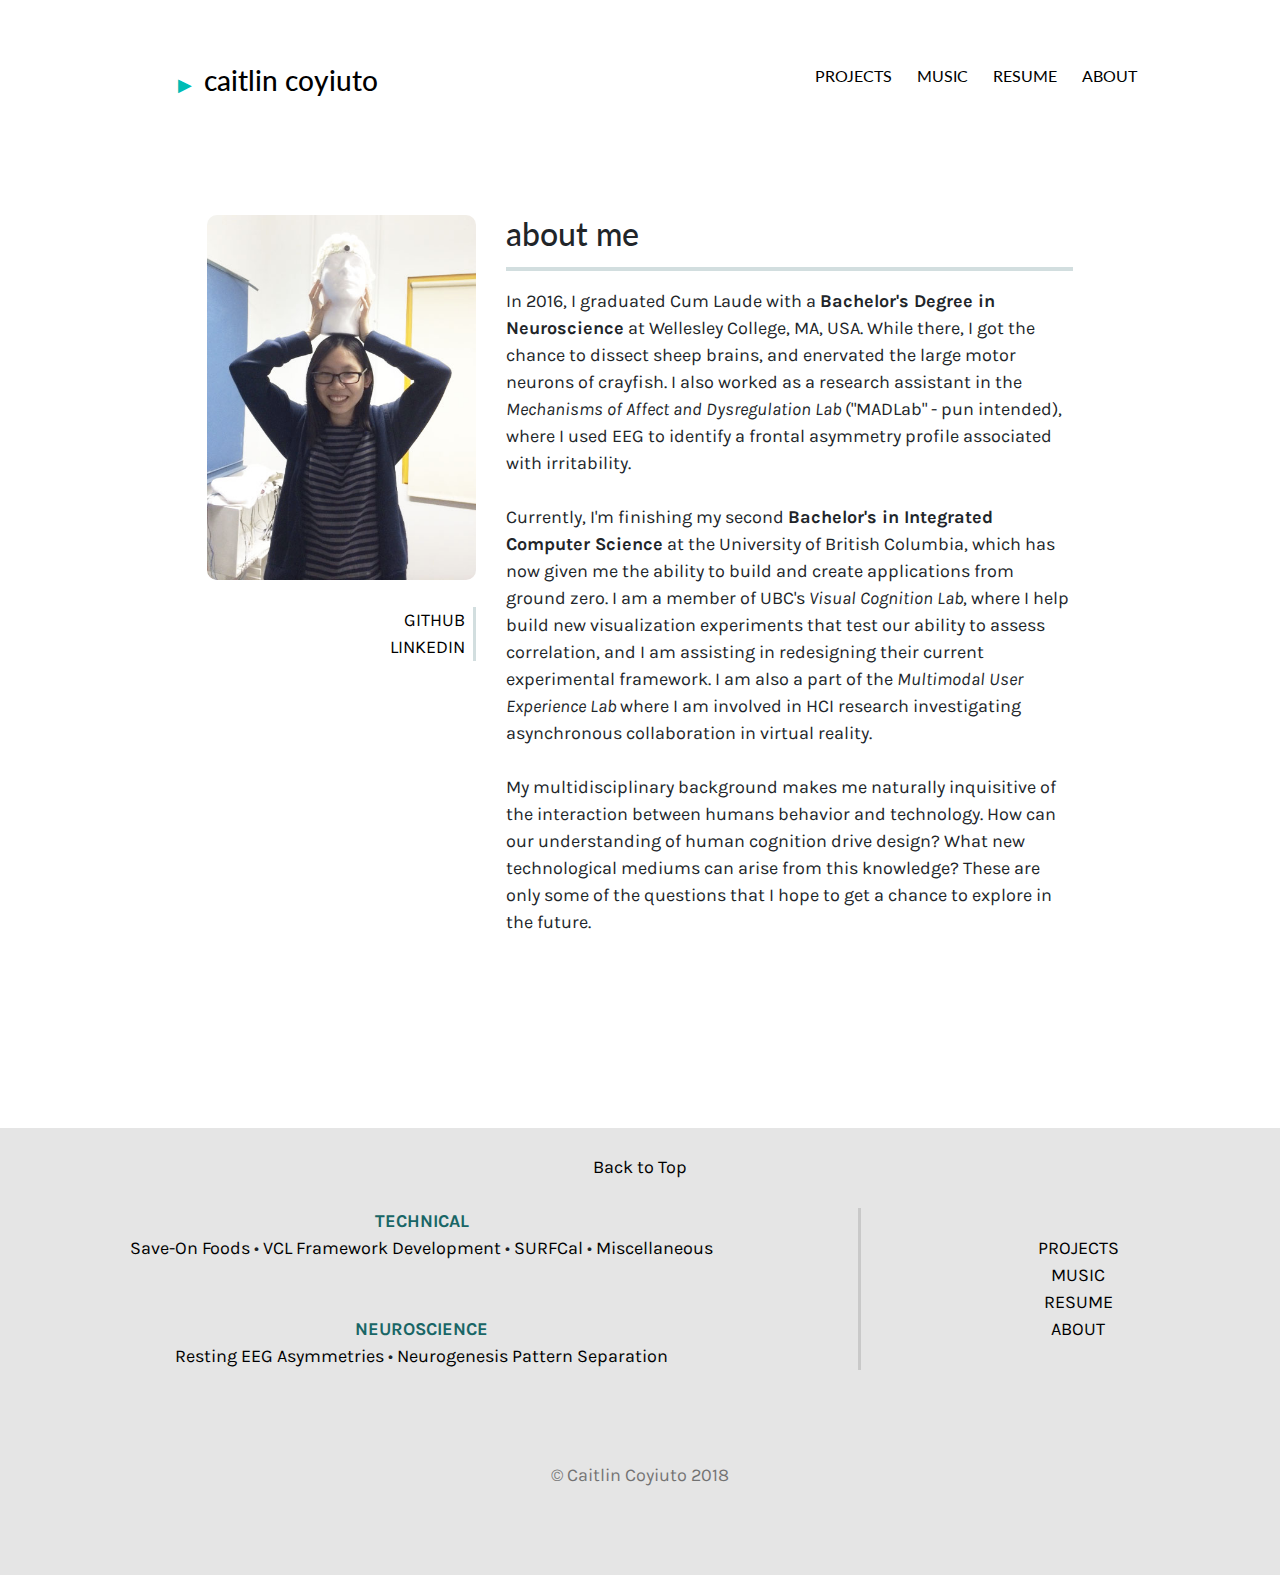
==== about.html @ ff23d128 "About updates." ====
<!DOCTYPE html>
<html>
<meta charset="UTF-8">
<meta name="viewport" content="width=device-width, initial-scale=1">

<head>
	
	<link rel="icon" href="imgs/CC.jpg">

	<title>About</title>

	<!-- Fonts -->
	<link rel="stylesheet" href="https://fonts.googleapis.com/css?family=Lato">
	<link rel="stylesheet" href="https://fonts.googleapis.com/css?family=Roboto">
	<link rel="stylesheet" href="https://fonts.googleapis.com/css?family=Karla">
	<link rel="stylesheet" href="https://fonts.googleapis.com/css?family=Lora">
	<link rel="stylesheet" href="https://fonts.googleapis.com/css?family=Merriweather">

  	<!-- External stylesheets -->
	<link rel="stylesheet" href="https://cdnjs.cloudflare.com/ajax/libs/font-awesome/4.7.0/css/font-awesome.min.css">
	<link rel="stylesheet" href="https://maxcdn.bootstrapcdn.com/bootstrap/4.0.0/css/bootstrap.min.css" integrity="sha384-Gn5384xqQ1aoWXA+058RXPxPg6fy4IWvTNh0E263XmFcJlSAwiGgFAW/dAiS6JXm" crossorigin="anonymous">

	<!-- Local stylesheets -->
	<link href="styles/styles.css" rel="stylesheet" type="text/css"/>

	<script src="jquery-3.3.1.min.js"></script>
	<script src="scripts.js"></script>
</head>

<body>

	<div id = "nav-bottom">
		<ul>
			<div class = "li-container">
		  		<li style = "float: left"><a class = "scroll-button" href="index.html"><h3><font size = "4.5px" color = "#00bcb5">&#9654 </font>&nbsp;caitlin coyiuto</h3></a></li>
		  	</div>
		  	<div class = "li-container">
		  		<li style = "float: right"><a href="about.html">ABOUT</a></li>
		  	</div>
		  	<div class = "li-container">
		  		<li style = "float: right"><a href="papers/resume.pdf" target="_blank">RESUME</a></li>
		  	</div>
		  	<div class = "li-container">
		  		<li style = "float: right"><a href="music.html">MUSIC</a></li>
		  	</div>
		  	<div class = "li-container">
		  		<li style = "float: right"><a class = "scroll-button" href="index.html#projects-top">PROJECTS</a></li>
		  	</div>
		</ul>
	</div>
	
	<div class = "content-block-less-padding">	
		<div class = "container">
			<div id = "about-top" class="row">
			    <div class="col-xs-6 col-md-4">
			    	<img style = "max-width: 100%; max-height: 100%; border-radius: 10px" src = "imgs/profile_2.jpg"></img>
			    	<br>
			    	<br>
			    	<div style = "text-align: right; border-right: 3px solid #d2dedf;">
			    	<a href="https://github.com/coyiutoc" target="_blank">
						<div class = "footer-nav-link"> GITHUB &nbsp</div>
					</a> 
					<br>
					<a href="https://www.linkedin.com/in/coyiutoc" target="_blank">
						<div class = "footer-nav-link"> LINKEDIN &nbsp</div>
					</a>
				</div>
		        </div>
		        <div class="col-xs-6 col-md-8">
		        	<h2>about me</h2>
		        	<div class = "divider-light"></div>

		            	  In 2016, I graduated Cum Laude with a <b>Bachelor's Degree in Neuroscience</b> at
			              Wellesley College, MA, USA. While there, I got the chance to dissect sheep brains,
			              and enervated the large motor neurons of crayfish. I also worked as a 
			              research assistant in the <i>Mechanisms of Affect and Dysregulation Lab</i>
			              ("MADLab"  - pun intended), where I used EEG to identify a frontal asymmetry profile
			              associated with irritability.
			              <br>
			              <br>
			              Currently, I'm finishing my second <b>Bachelor's in Integrated Computer Science</b>
			              at the University of British Columbia, which has now given me the ability to build 
			              and create applications from ground zero. I am a 
			              member of UBC's <i>Visual Cognition Lab</i>, where I help build new visualization experiments
			              that test our ability to assess correlation, and I am assisting in redesigning their current experimental framework. I am also a part of the <i>Multimodal User Experience Lab</i> where I am involved in HCI research investigating asynchronous collaboration in virtual reality.
			              <br>
			              <br>
			              My multidisciplinary background makes me naturally inquisitive of the interaction between
			              humans behavior and technology. How can our understanding of human cognition drive design?
			              What new technological mediums can arise from this knowledge? These are only some of 
			              the questions that I hope to get a chance to explore in the future.
		        </div>

			 </div>
		</div>
	</div>

	<div class = "footer-nav">
		<div class = "container">
			
			<div style = "text-align: center">
					<a href="#top">
						<div class = "footer-nav-link">Back to Top</div>
					</a>
				</div>
			</div>
			<br>
			<div class = "row">
				<div class="col-xs-8 col-md-8">
					<font color = "#196666"><b>TECHNICAL</b></font> 
					<br>
						<a href="saveon.html#anchor-top">
							<div class = "footer-nav-link">Save-On Foods</div>
						</a>
						<span>&#8226;</span>
						<a href="vcl.html#anchor-top">
							<div class = "footer-nav-link">VCL Framework Development</div>
						</a> 
						<span>&#8226;</span>
						<a href="surfcal.html#anchor-top">
							<div class = "footer-nav-link">SURFCal</div>
						</a>
						<span>&#8226;</span>
						<a href="misc.html#anchor-top">
							<div class = "footer-nav-link">Miscellaneous</div>
						</a>
					<br>
					<br>
					<br>
					<font color = "#196666"><b>NEUROSCIENCE</b></font> 
					<br>
						<a href="eeg.html#anchor-top">
							<div class = "footer-nav-link">Resting EEG Asymmetries</div>
						</a>  
						<span>&#8226;</span>
						<a href="neurogen.html#anchor-top">
							<div class = "footer-nav-link">Neurogenesis Pattern Separation</div>
						</a>
				</div>
				<div style = "border-left: 3px solid #c9c9c9;" class="col-xs-4 col-md-4">
					<br>
					<a href="index.html#projects-top">
						<div class = "footer-nav-link">PROJECTS</div>
					</a>
					<br>
					<a href="music.html">
						<div class = "footer-nav-link">MUSIC</div>
					</a>
					<br>
					<a href="papers/resume.pdf" target="_blank">
						<div class = "footer-nav-link">RESUME</div>
					</a>
					<br>
					<a href="about.html#about-top">
						<div class = "footer-nav-link">ABOUT</div>
					</a>
				</div>
			</div>
		</div>
	</div>
	<div class = "footer">
		<div id = "footer-block">
			© Caitlin Coyiuto 2018
		</div>	
	</div> 
</body>

<script>document.body.className += ' fade-out';</script>

</html>
---- styles/styles.css ----
.centered {
    position: absolute;
    top: 50%;
    left: 50%;
    transform: translate(-50%, -50%);
}

a {
    color: black;
    text-decoration: none !important
}

a: hover {
    color: #4cb3a9 !important;
    text-decoration: none !important;
    transition: 0.3s;
}

body {
    font-family: "Karla", serif;
    margin: 0;
    background-color: #ffffff;
    font-size: 18px;
    opacity: 1;
    transition: 1.5s opacity;
}

body.fade-out {
    opacity: 0;
    transition: none;
}

h1 {
    font-family: "Lato", sans-serif;
    font-weight: bold;
    font-size: 70px;
    font-style: normal;
    margin-bottom: 0;
    letter-spacing: .05em
    /*display: in;*/
}

h2 {
    font-family: "Lato", sans-serif;
    font-weight: medium;
    font-style: normal;
}

h3 {
    font-family: "Lato", sans-serif;
    font-weight: medium;
    font-style: normal;
}

h4 {
    font-family: "Lato", sans-serif;
    font-weight: medium;
    font-style: normal;
    font-size: 50px;
}

h5 {
    font-family: "Lato", sans-serif;
    font-weight: medium;
    font-style: normal;
    font-size: 25px;
}

ul {
    list-style-type: none;
    margin: 0;
    overflow: hidden;
    position: relative;
}

.divider{
     margin-top:1%;
     margin-bottom:2%;
     height:10px;
     width:100%;
     border-bottom:4px solid #00bcb5;
}

.divider-light{
     margin-top:1%;
     margin-bottom:3%;
     height:10px;
     width:100%;
     border-bottom:4px solid #d2dedf;
}


/********* Navigation *********/

#nav {
    margin-top: 5%;
    margin-left: 10%;
    margin-right: 10%;
    /*adding-right: 10%;*/
    background-color: #ffffff;
}

#nav-bottom {
    margin-top: 5%;
    margin-right: 10%;
    margin-left: 10%;
    padding-bottom: 3%;
    /*padding-right: 10%;*/
}

/********* Carousel *********/

.carousel-item img {
  margin: auto;
  display: block;
  width: auto;
  height: 70vh;
  max-height: 70vh;
  border: 1px solid #808080;
  border-radius: 10px;
  transition: 0.3s;
  }

.carousel-item img:hover {
  border: 5px solid #4cb3a9;
  transition: 0.3s;
}

.carousel-control-prev-icon,
.carousel-control-next-icon {
  height: 100px;
  width: 100px;
  background-size: 100%, 100%;
  border-radius: 50%;
  background-image: none;
}

.carousel-indicators li {
  background-color: rgba(0, 0, 0, 0.5);
  width: 10px;
  height: 10px;
  border-radius: 100%;
}

.carousel-indicators .active {
  background-color: #4cb3a9;
}

.carousel-indicators {
    bottom: -40px;
}

.carousel-control-next-icon:after
{
  content: '>';
  font-size: 55px;
  color: black;
}

.carousel-control-prev-icon:after {
  content: '<';
  font-size: 55px;
  color: black;
}

/********* Containers *********/

h2.no-span {
    display: table;
    white-space: nowrap;
}

h2.no-span:after {
    border-top: 2px solid #00bcb5;
    content: '';
    display: table-cell;
    position: relative;
    top: 0.5em;
    width: 45%;
    left: 1.5%;
}

h2.no-span:before {
    border-top: 2px solid #00bcb5;
    content: '';
    display: table-cell;
    position: relative;
    top: 0.5em;
    width: 45%;
    right: 1.5%;
}

.content-block-no-bottom {
  padding-left: 15%;
  padding-top: 10%;
  padding-right: 15%;
  justify-content: center;
}

.content-block {
    padding-left: 15%;
    padding-top: 10%;
    padding-right: 15%;
    padding-bottom: 15%;
    justify-content: center;
    /*padding-left: 10%;*/
    /*background-color: red;*/
}

.content-block-less-padding {
    padding-left: 15%;
    padding-top: 5%;
    padding-right: 15%;
    padding-bottom: 15%;
    justify-content: center;
}

.intro-block {
    padding-left: 10%;
    padding-top: 9%;
    padding-right: 10%;
    padding-bottom: 10%;
    display: block;
}

.project-block {
    color: black;
    display: block;
    margin-left:auto;
    margin-right:auto;
    height: 550px;
    width: 450px;
    border-radius: 10px;
    text-align: center;
    transition: transform .4s;

}

.project-block:hover {
    color: black;
    transform: scale(1.08); /* (150% zoom - Note: if the zoom is too large, it will go outside of the viewport) */
}

.project-container {
    padding-left: 10%;
    padding-top: 15%;
    padding-right: 10%;
    padding-bottom: 15%;
    justify-content: center;
}

.save-on-block {
  width: 450px;
  height: 300px;
  border-radius: 10px;
  background:linear-gradient(90deg,rgba(75, 177, 166, 0.2),rgba(75, 177, 166, 0.2)),url(../imgs/saveon_medfi.png);
  background-size:cover;
  background-position: center;
}

.vcl-block {
  width: 450px;
  height: 300px;
  border-radius: 10px;
  background:linear-gradient(90deg,rgba(75, 177, 166, 0.2),rgba(75, 177, 166, 0.2)),url(../imgs/vcl_code_no_bg.png);
  background-size:cover;
  /*background-position: center;*/
}

.surfcal-block {
  width: 450px;
  height: 300px;
  border-radius: 10px;
  background:linear-gradient(90deg,rgba(75, 177, 166, 0.2),rgba(75, 177, 166, 0.2)),url(../imgs/surfcal.png);
  background-size:cover;
  /*background-position: center;*/
}

.misc-block {
  width: 450px;
  height: 300px;
  border-radius: 10px;
  background:linear-gradient(90deg,rgba(75, 177, 166, 0.2),rgba(75, 177, 166, 0.2)),url(../imgs/rollerball.png);
  background-size:cover;
  /*background-position: center;*/
}

.eeg-block {
  width: 450px;
  height: 300px;
  border-radius: 10px;
  background:linear-gradient(90deg,rgba(75, 177, 166, 0.2),rgba(75, 177, 166, 0.2)),url(../imgs/madlab.jpg);
  background-size:cover;
  /*background-position: center;*/
}

.neurogen-block {
  width: 450px;
  height: 300px;
  border-radius: 10px;
  background:linear-gradient(90deg,rgba(75, 177, 166, 0.2),rgba(75, 177, 166, 0.2)),url(../imgs/neurogenesis_small.png);
  background-size:cover;
  background-position: center;
}

.project-page-image-container {
    width: 300px;
    height: auto;
    border-radius: 10px;
    object-fit: fill;
    position: relative;
}

.project-image {
    top: 50%;
    max-width: 100%; 
    max-height: 100%;
}

.project-header {
    padding-left: 10%;
    padding-right: 10%;
    padding-top: 10%;
    padding-bottom: 5%;
}

.project-header-block {
    position: relative; 
    text-align: center; 
    color: white; 
    width:100%;
    height:50vh;
}

.project-link {
    text-align: center;
    background-color: rgb(0,0,0,0.1);
}

.project-link:hover {
    color: #4cb3a9;
    transition: 0.3s;
}

p.github-link a:link {
    color: #000000;
    text-align: right;
    float: right; 
    width: 13%;
}

p.github-link a:hover {
    color: #4cb3a9;
    transition: 0.3s;
}

.footer-nav-link {
    display: inline;
    text-align: center;
}

.footer-nav-link:hover{
    color: #4cb3a9;
    transition: 0.3s;
}


#eeg-block {
    background-color: #fda481;
}

#pattern-sep-block {
    background-color: #95d0ce;
}

#misc-block {
    background-color: #ffcecc;
}

#save-on-block {
    background-color: #645361;
}

#surfcal-block {
    background-color: #b6c399;
}

#vcl-block {
    background-color: #f2f2f2;
}

/********* Typewriter Effect *********/

.typewriter-container {
    display:inline-block;
}

.typewriter h1 {
  overflow: hidden; /* Ensures the content is not revealed until the animation */
  border-right: .10em solid #00bcb5; /* The typwriter cursor */
  white-space: nowrap; /* Keeps the content on a single line */
  margin: 0 auto; /* Gives that scrolling effect as the typing happens */
  letter-spacing: .05em; /* Adjust as needed */
  animation: 
    typing 1.2s steps(40, end),
    blink-caret .75s step-end infinite;
}

/* The typing effect */
@keyframes typing {
  from { width: 0 }
  to { width: 100% }
}

/* The typewriter cursor effect */
@keyframes blink-caret {
  from, to { border-color: transparent }
  50% { border-color: #00bcb5; }
}

/********* Links *********/

li > a {
    color: black;
    display: block;
    font-family: "Lato", sans-serif;
    font-weight: medium;
    font-style: normal;
    margin-left: 10px;
    margin-right: 15px;
    text-align: center;
    text-decoration: none;
    font-size: 16px;
    position: relative;
    text-decoration: none;
    padding-bottom: 7px;*/
}

li > a:hover, a:focus {
  text-decoration: none;
  color: black;
  transition: 0.5s;
}

li > a:before {
  content: "";
  position: absolute;
  width: 100%;
  height: 3px;
  bottom: 0;
  left: 0;
  background-color: #00bcb5;
  visibility: hidden;
  -webkit-transform: scaleX(0);
  transform: scaleX(0);
  -webkit-transition: all 0.3s ease-in-out 0s;
  transition: all 0.3s ease-in-out 0s;
}

li > a:hover:before {
  visibility: visible;
  -webkit-transform: scaleX(1);
  transform: scaleX(1);
}

/********* Scroll Button *********/

.scroll-button {
    /*height: 10vh;*/
    display:block;
}

.scroll-down {
  opacity: 1;
  -webkit-transition: all .5s ease-in 3s;
  transition: all .5s ease-in 3s;
}

.scroll-down {
  position: absolute;
  bottom: 30px;
  left: 50%;
  margin-left: -16px;
  display: block;
  width: 50px;
  height: 50px;
  border: 2px solid black;
  background-size: 14px auto;
  border-radius: 50%;
  z-index: 2;
  -webkit-animation: bounce 2s infinite 2s;
  animation: bounce 2s infinite 2s;
  -webkit-transition: all .2s ease-in;
  transition: all .2s ease-in;
  transform: scale(1)
}

.scroll-down:before {
    position: absolute;
    top: calc(50% - 8px);
    left: calc(50% - 6px);
    transform: rotate(-45deg);
    display: block;
    width: 12px;
    height: 12px;
    content: "";
    border: 2px solid black;
    border-width: 0px 0 2px 2px;
}

@keyframes bounce {
  0%,
  100%,
  20%,
  50%,
  80% {
    -webkit-transform: translateY(0);
    -ms-transform: translateY(0);
    transform: translateY(0);
  }
  40% {
    -webkit-transform: translateY(-20px);
    -ms-transform: translateY(-20px);
    transform: translateY(-20px);
  }
  60% {
    -webkit-transform: translateY(-10px);
    -ms-transform: translateY(-10px);
    transform: translateY(-10px);
  }
}

/********* Footer *********/

.footer-nav {
   text-align: center;
   display: block;
   height: auto;
   width: 100%;
   padding-top: 2%;
   padding-bottom: 6%;
   background-color: rgb(0, 0, 0, 0.1);
}

.footer {
   display: block;
   left: 0;
   bottom: 0;
   height: 10vh;
   width: 100%;
   padding-bottom: 10%;
   background-color: rgb(0, 0, 0, 0.1);
}

#footer-block {
    display: block;
    padding-top: 15px;
    margin-left: 10%;
    margin-bottom: 10px;
    margin-right: 10%;
    opacity: 0.5;
    text-align: center;
    color: black;
}
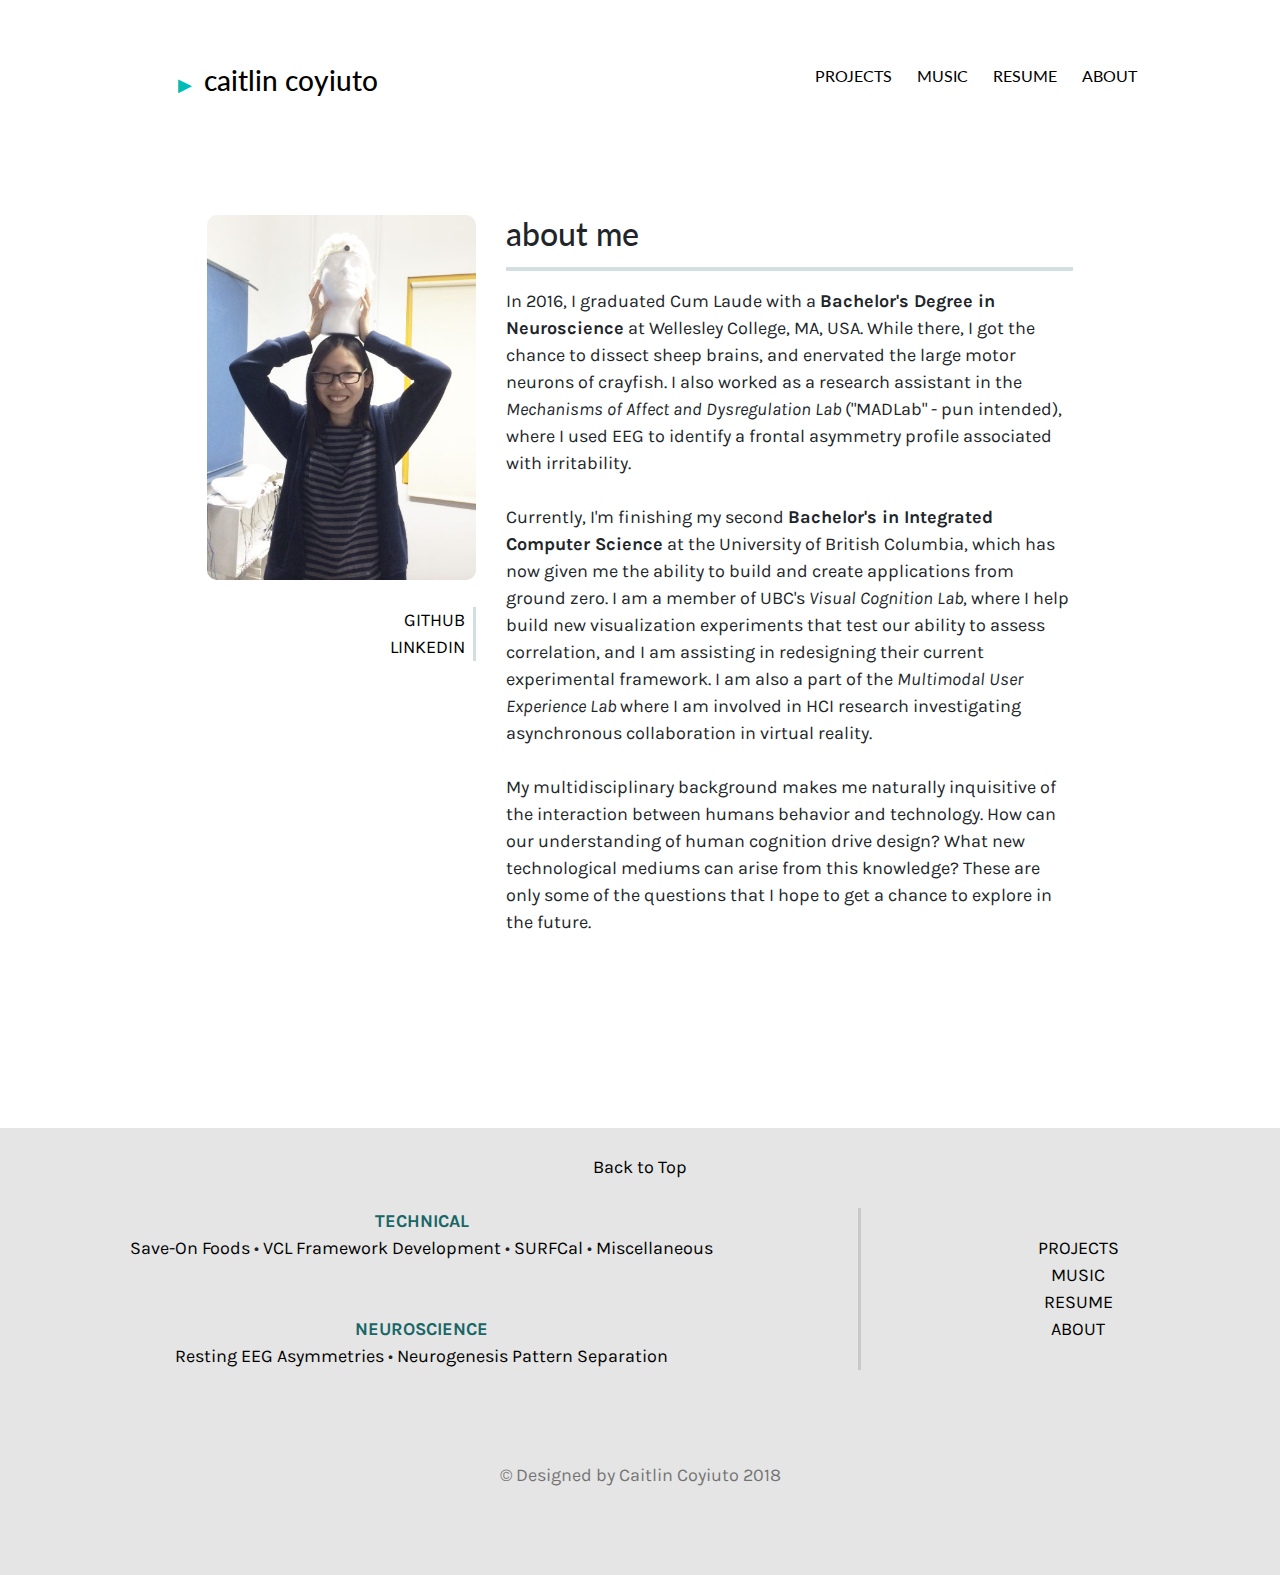
==== commit 9af8de76: "Updates to misc. page." ====
--- a/about.html
+++ b/about.html
@@ -160,7 +160,7 @@
 	</div>
 	<div class = "footer">
 		<div id = "footer-block">
-			© Caitlin Coyiuto 2018
+			© Designed by Caitlin Coyiuto 2018
 		</div>	
 	</div> 
 </body>
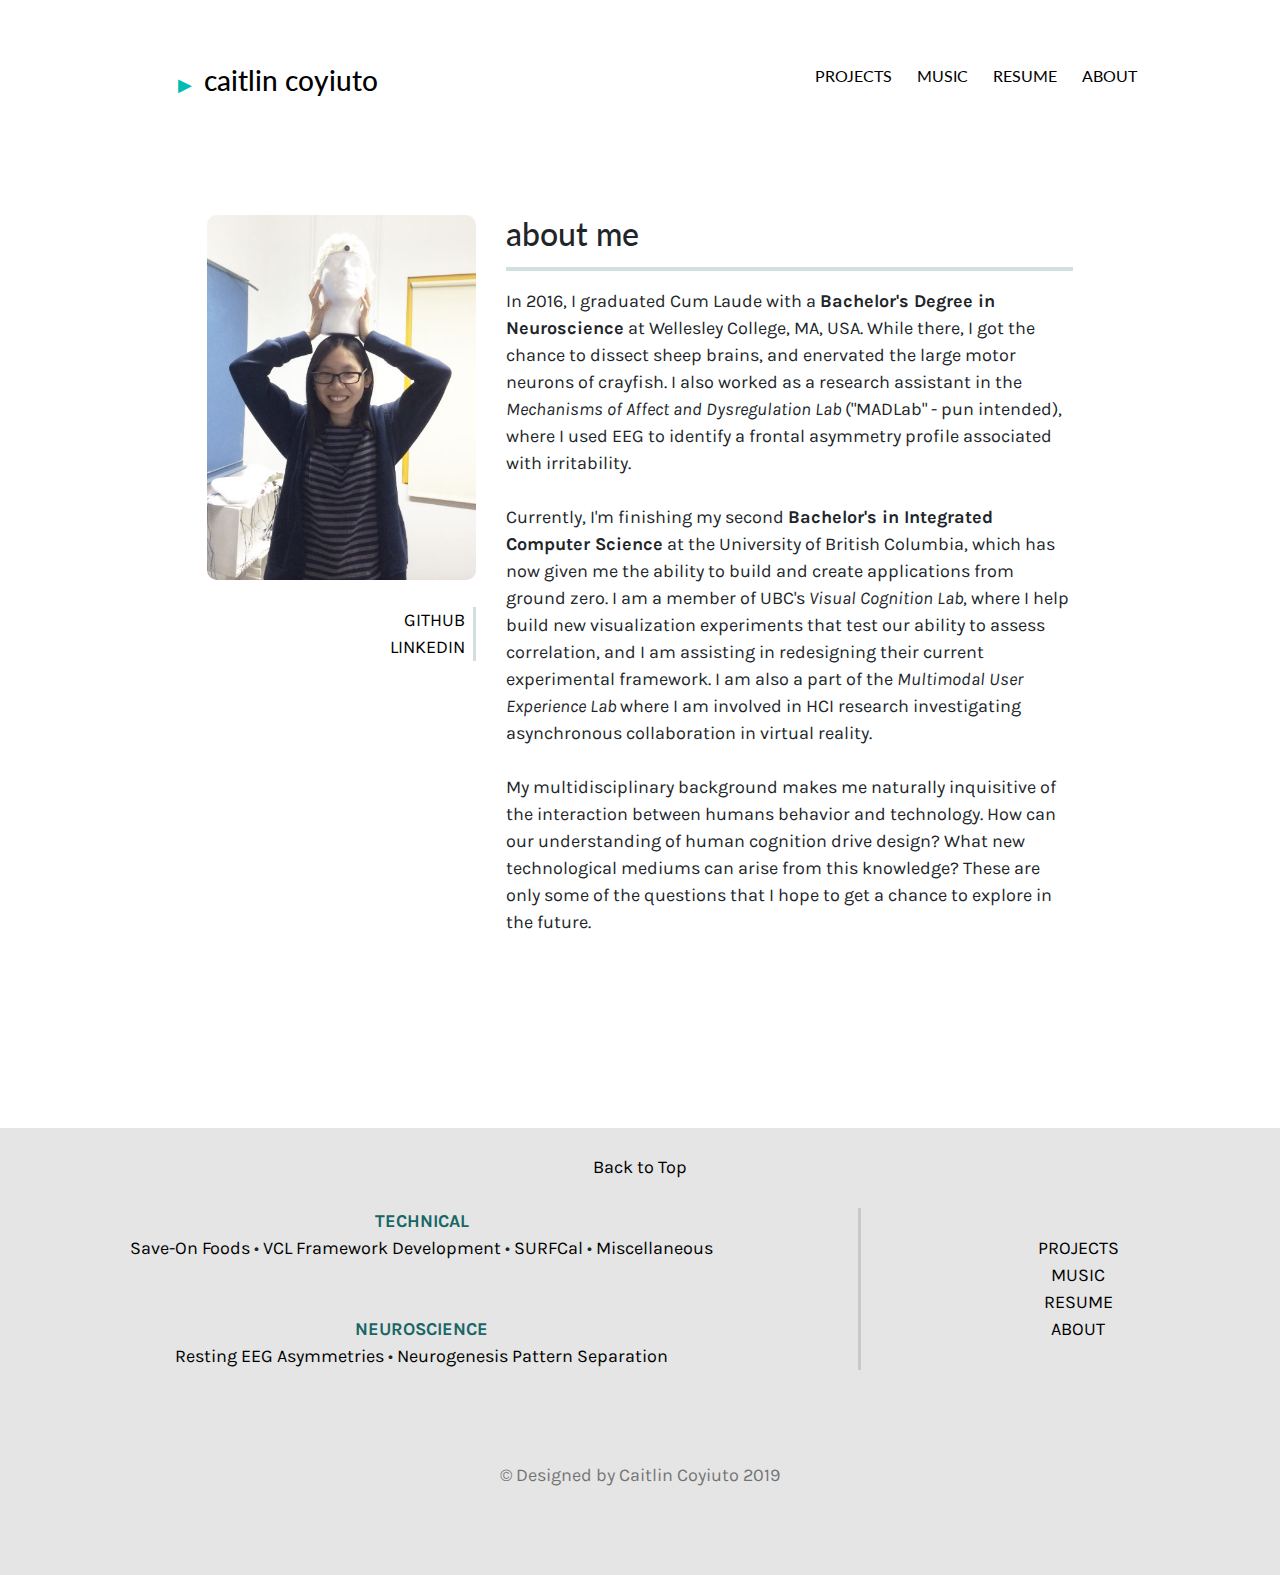
==== commit 552c2b67: "Date update." ====
--- a/about.html
+++ b/about.html
@@ -160,7 +160,7 @@
 	</div>
 	<div class = "footer">
 		<div id = "footer-block">
-			© Designed by Caitlin Coyiuto 2018
+			© Designed by Caitlin Coyiuto 2019
 		</div>	
 	</div> 
 </body>
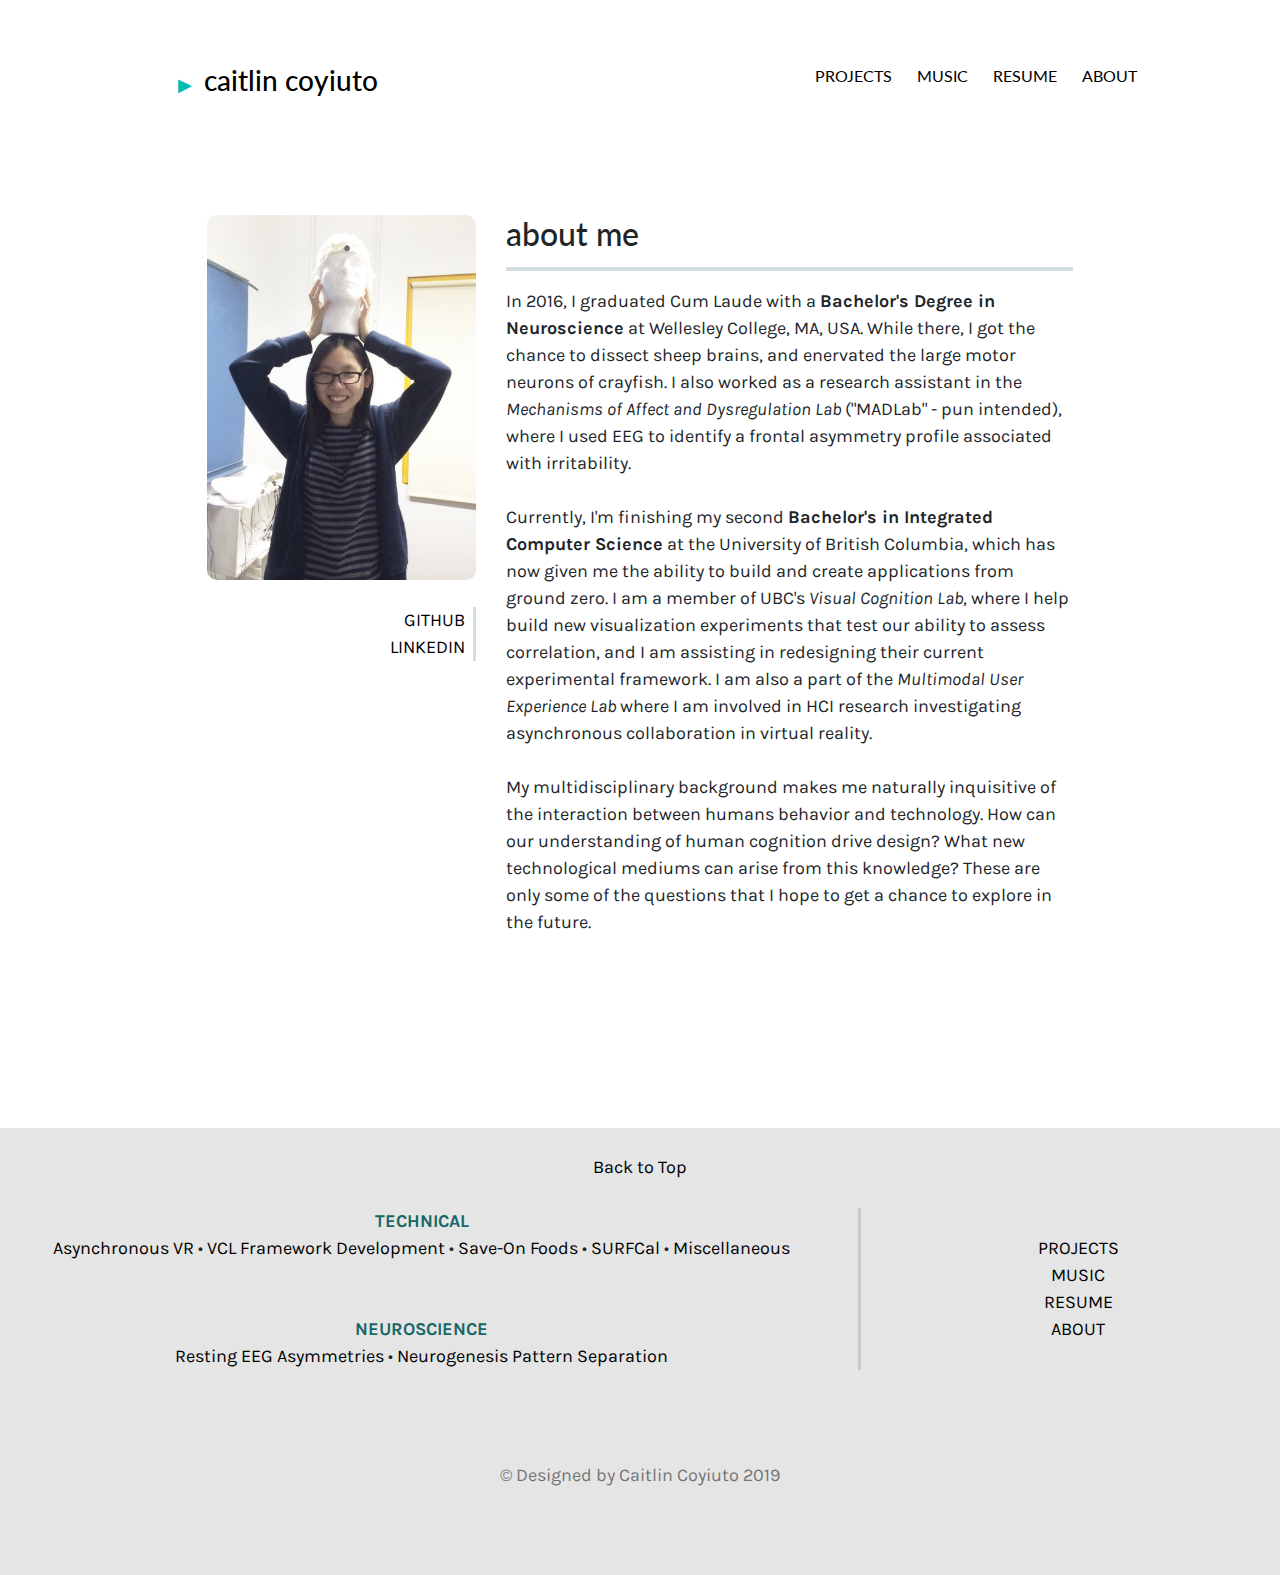
==== commit 44271bb9: "Added VR page." ====
--- a/about.html
+++ b/about.html
@@ -109,13 +109,17 @@
 				<div class="col-xs-8 col-md-8">
 					<font color = "#196666"><b>TECHNICAL</b></font> 
 					<br>
-						<a href="saveon.html#anchor-top">
-							<div class = "footer-nav-link">Save-On Foods</div>
+						<a href="asyncvr.html#anchor-top">
+							<div class = "footer-nav-link">Asynchronous VR</div>
 						</a>
 						<span>&#8226;</span>
 						<a href="vcl.html#anchor-top">
 							<div class = "footer-nav-link">VCL Framework Development</div>
 						</a> 
+						<span>&#8226;</span>
+						<a href="saveon.html#anchor-top">
+							<div class = "footer-nav-link">Save-On Foods</div>
+						</a>
 						<span>&#8226;</span>
 						<a href="surfcal.html#anchor-top">
 							<div class = "footer-nav-link">SURFCal</div>
--- a/styles/styles.css
+++ b/styles/styles.css
@@ -247,6 +247,15 @@
     padding-right: 10%;
     padding-bottom: 15%;
     justify-content: center;
+}
+
+.vr-block {
+  width: 450px;
+  height: 300px;
+  border-radius: 10px;
+  background:linear-gradient(90deg,rgba(75, 177, 166, 0.2),rgba(75, 177, 166, 0.2)),url(../imgs/async-vr.png);
+  background-size:cover;
+  background-position: center;
 }
 
 .save-on-block {
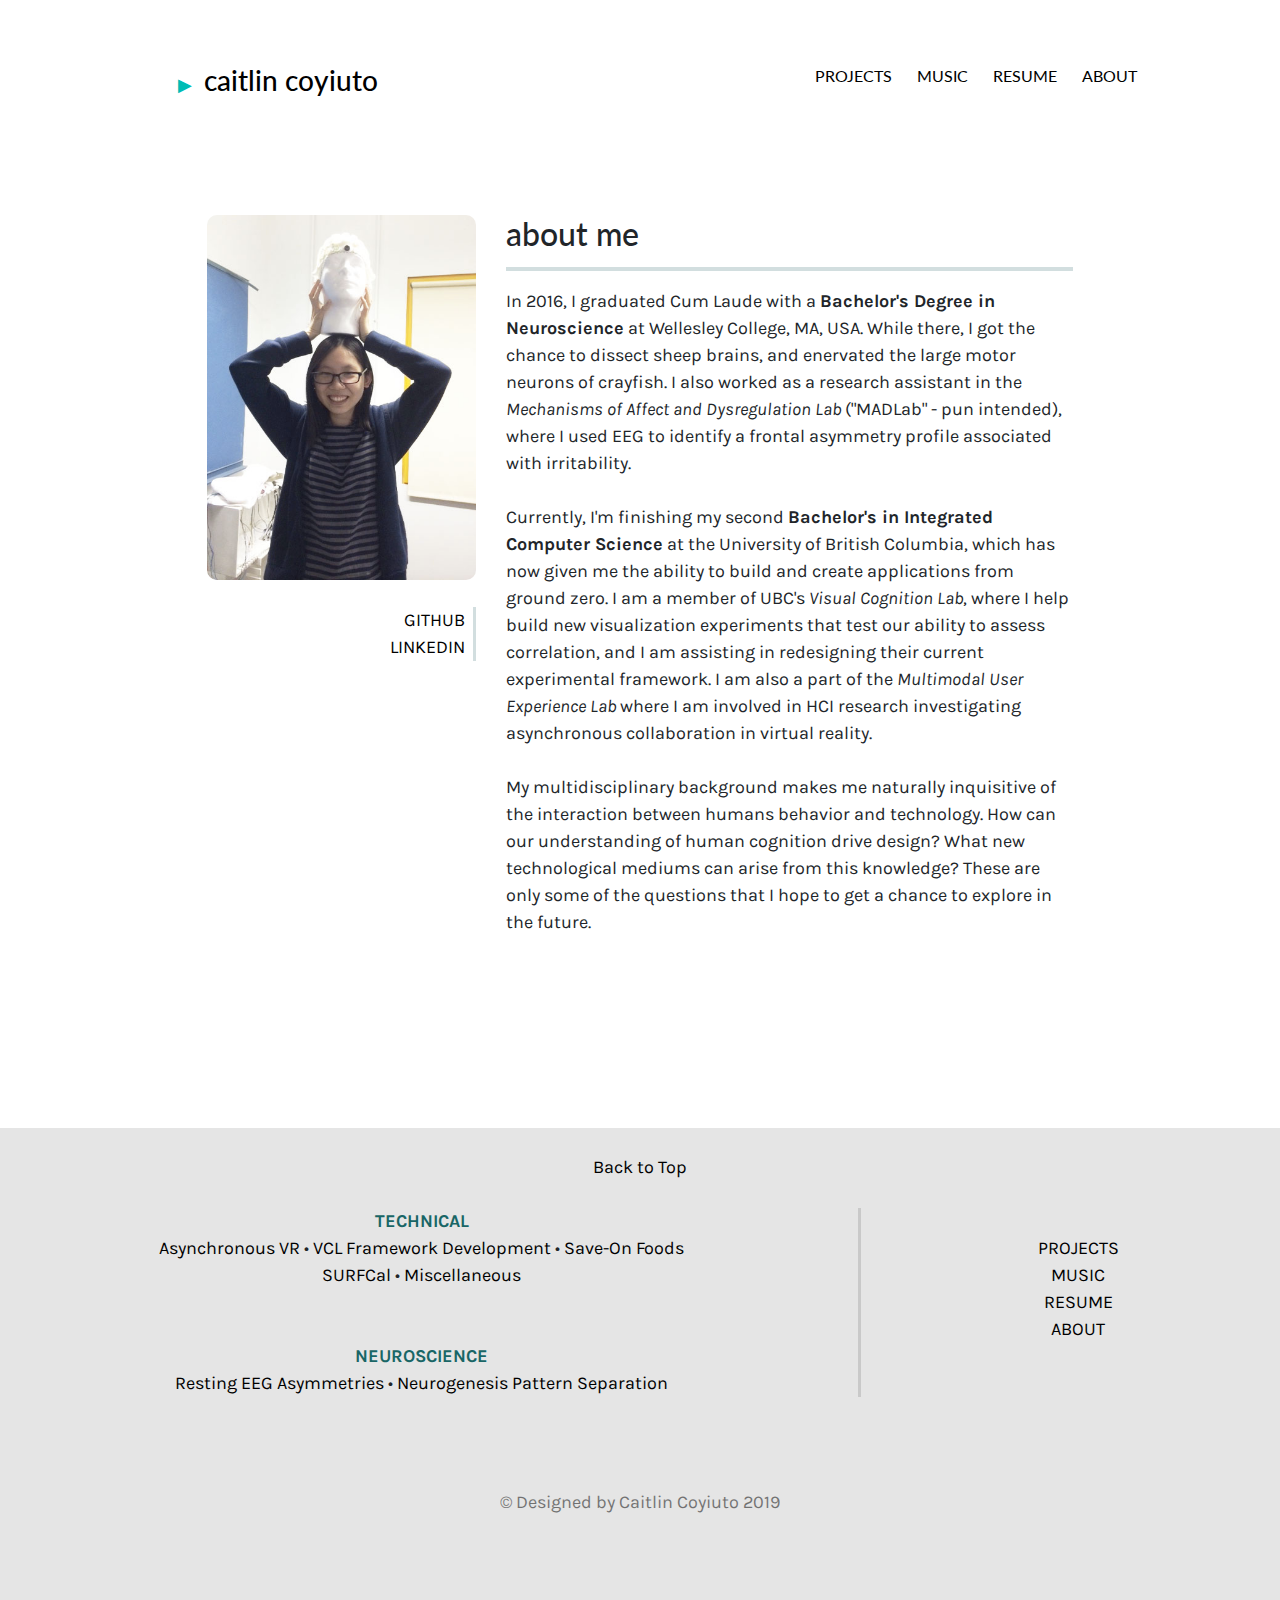
==== commit 42971e22: "Navigation footer edit." ====
--- a/about.html
+++ b/about.html
@@ -120,7 +120,7 @@
 						<a href="saveon.html#anchor-top">
 							<div class = "footer-nav-link">Save-On Foods</div>
 						</a>
-						<span>&#8226;</span>
+						<br>
 						<a href="surfcal.html#anchor-top">
 							<div class = "footer-nav-link">SURFCal</div>
 						</a>
--- a/styles/styles.css
+++ b/styles/styles.css
@@ -258,6 +258,15 @@
   background-position: center;
 }
 
+.vcl-block {
+  width: 450px;
+  height: 300px;
+  border-radius: 10px;
+  background:linear-gradient(90deg,rgba(75, 177, 166, 0.2),rgba(75, 177, 166, 0.2)),url(../imgs/vcl_code_no_bg.png);
+  background-size:cover;
+  /*background-position: center;*/
+}
+
 .save-on-block {
   width: 450px;
   height: 300px;
@@ -265,15 +274,6 @@
   background:linear-gradient(90deg,rgba(75, 177, 166, 0.2),rgba(75, 177, 166, 0.2)),url(../imgs/saveon_medfi.png);
   background-size:cover;
   background-position: center;
-}
-
-.vcl-block {
-  width: 450px;
-  height: 300px;
-  border-radius: 10px;
-  background:linear-gradient(90deg,rgba(75, 177, 166, 0.2),rgba(75, 177, 166, 0.2)),url(../imgs/vcl_code_no_bg.png);
-  background-size:cover;
-  /*background-position: center;*/
 }
 
 .surfcal-block {
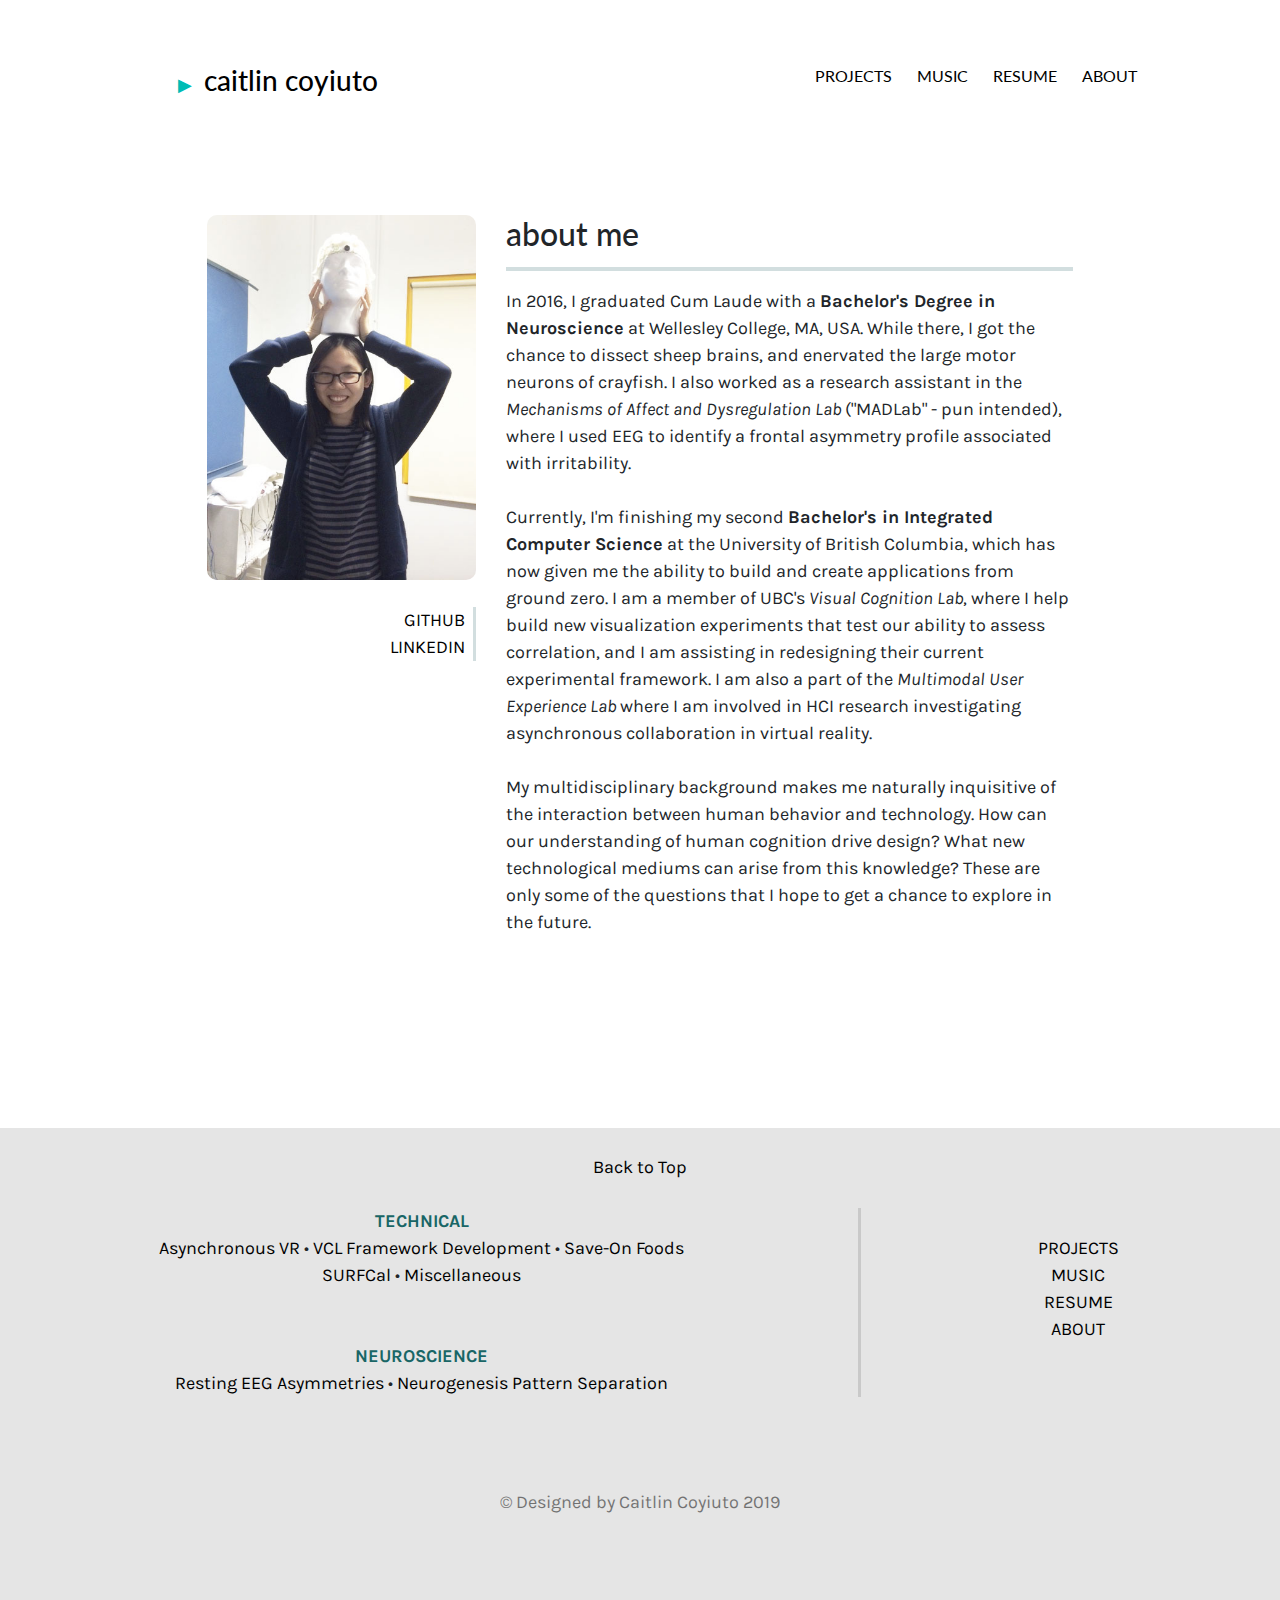
==== commit a63dc1c5: "Typo fix." ====
--- a/about.html
+++ b/about.html
@@ -86,7 +86,7 @@
 			              <br>
 			              <br>
 			              My multidisciplinary background makes me naturally inquisitive of the interaction between
-			              humans behavior and technology. How can our understanding of human cognition drive design?
+			              human behavior and technology. How can our understanding of human cognition drive design?
 			              What new technological mediums can arise from this knowledge? These are only some of 
 			              the questions that I hope to get a chance to explore in the future.
 		        </div>
--- a/styles/styles.css
+++ b/styles/styles.css
@@ -249,6 +249,13 @@
     justify-content: center;
 }
 
+.project-image {
+  transition: transform .4s;
+}
+.project-image:hover {
+  transform: scale(1.08);
+}
+
 .vr-block {
   width: 450px;
   height: 300px;
@@ -318,12 +325,6 @@
     border-radius: 10px;
     object-fit: fill;
     position: relative;
-}
-
-.project-image {
-    top: 50%;
-    max-width: 100%; 
-    max-height: 100%;
 }
 
 .project-header {
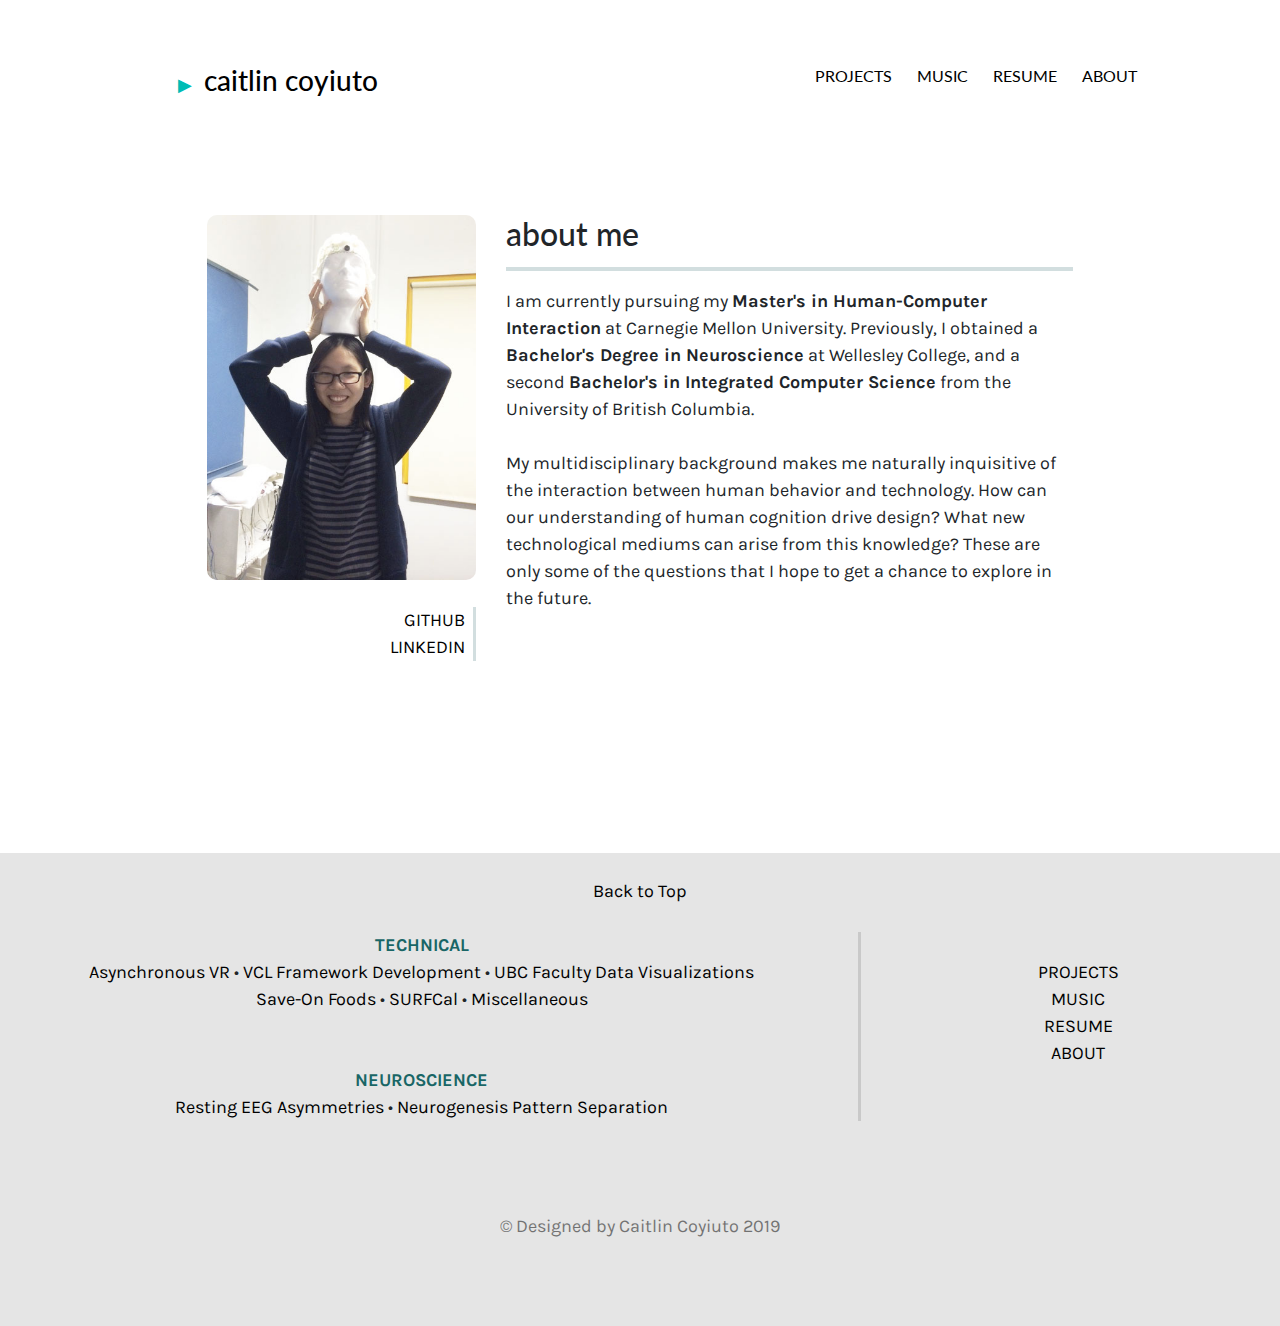
==== commit 0f46cf68: "Update about.me page." ====
--- a/about.html
+++ b/about.html
@@ -4,7 +4,15 @@
 <meta name="viewport" content="width=device-width, initial-scale=1">
 
 <head>
-	
+	<script async src="https://www.googletagmanager.com/gtag/js?id=UA-133314857-1"></script>
+	<script>
+	  window.dataLayer = window.dataLayer || [];
+	  function gtag(){dataLayer.push(arguments);}
+	  gtag('js', new Date());
+
+	  gtag('config', 'UA-133314857-1');
+	</script>
+
 	<link rel="icon" href="imgs/CC.jpg">
 
 	<title>About</title>
@@ -70,7 +78,18 @@
 		        	<h2>about me</h2>
 		        	<div class = "divider-light"></div>
 
-		            	  In 2016, I graduated Cum Laude with a <b>Bachelor's Degree in Neuroscience</b> at
+                  I am currently pursuing my <b>Master's in Human-Computer Interaction</b> at
+                  Carnegie Mellon University. Previously, I obtained a <b>Bachelor's Degree in Neuroscience</b> 
+                  at Wellesley College, and a second <b>Bachelor's in Integrated Computer Science</b> from
+                  the University of British Columbia.
+                  <br>
+                  <br>
+                  My multidisciplinary background makes me naturally inquisitive of the interaction between
+                  human behavior and technology. How can our understanding of human cognition drive design?
+                  What new technological mediums can arise from this knowledge? These are only some of 
+                  the questions that I hope to get a chance to explore in the future.
+                  
+		            	  <!-- In 2016, I graduated Cum Laude with a <b>Bachelor's Degree in Neuroscience</b> at
 			              Wellesley College, MA, USA. While there, I got the chance to dissect sheep brains,
 			              and enervated the large motor neurons of crayfish. I also worked as a 
 			              research assistant in the <i>Mechanisms of Affect and Dysregulation Lab</i>
@@ -88,7 +107,7 @@
 			              My multidisciplinary background makes me naturally inquisitive of the interaction between
 			              human behavior and technology. How can our understanding of human cognition drive design?
 			              What new technological mediums can arise from this knowledge? These are only some of 
-			              the questions that I hope to get a chance to explore in the future.
+			              the questions that I hope to get a chance to explore in the future. -->
 		        </div>
 
 			 </div>
@@ -117,10 +136,14 @@
 							<div class = "footer-nav-link">VCL Framework Development</div>
 						</a> 
 						<span>&#8226;</span>
+						<a href="faculty-viz.html#anchor-top">
+							<div class = "footer-nav-link">UBC Faculty Data Visualizations</div>
+						</a>
+						<br>
 						<a href="saveon.html#anchor-top">
 							<div class = "footer-nav-link">Save-On Foods</div>
 						</a>
-						<br>
+						<span>&#8226;</span>
 						<a href="surfcal.html#anchor-top">
 							<div class = "footer-nav-link">SURFCal</div>
 						</a>
--- a/styles/styles.css
+++ b/styles/styles.css
@@ -161,6 +161,40 @@
   content: '<';
   font-size: 55px;
   color: black;
+}
+/********* Insight Table *********/
+
+.insight-table {
+  display: flex;
+  justify-content: center;
+  align-items: center;
+  flex-direction: row;
+}
+
+.insight-table div{
+  padding: 20px;
+  margin: 2px;
+  width: 20vw;
+  background-color: #d6e6ff;
+  border-radius: 10px;
+  font-size: 1rem;
+  height: 100%;
+  align-self: flex-start;
+}
+
+.insight-table div b {
+  color: #5b7cb2
+}
+
+.insight-table h5 {
+  font-size: 1.3rem;
+}
+
+.prototype-images {
+  display: flex;
+  justify-content: center;
+  align-items: center;
+  flex-direction: row;
 }
 
 /********* Containers *********/
@@ -256,6 +290,24 @@
   transform: scale(1.08);
 }
 
+.art-block {
+  width: 450px;
+  height: 300px;
+  border-radius: 10px;
+  background:linear-gradient(90deg,rgba(75, 177, 166, 0.2),rgba(75, 177, 166, 0.2)),url(../imgs/magnolias_header.jpg);
+  background-size:cover;
+  background-position: center;
+}
+
+.faculty-viz-block {
+  width: 450px;
+  height: 300px;
+  border-radius: 10px;
+  background:linear-gradient(90deg,rgba(75, 177, 166, 0.2),rgba(75, 177, 166, 0.2)),url(../imgs/faculty-viz.png);
+  background-size:cover;
+  background-position: center;
+}
+
 .vr-block {
   width: 450px;
   height: 300px;
@@ -374,6 +426,10 @@
     transition: 0.3s;
 }
 
+
+#faculty-viz-block {
+    background-color: #b6c399;
+}
 
 #eeg-block {
     background-color: #fda481;
